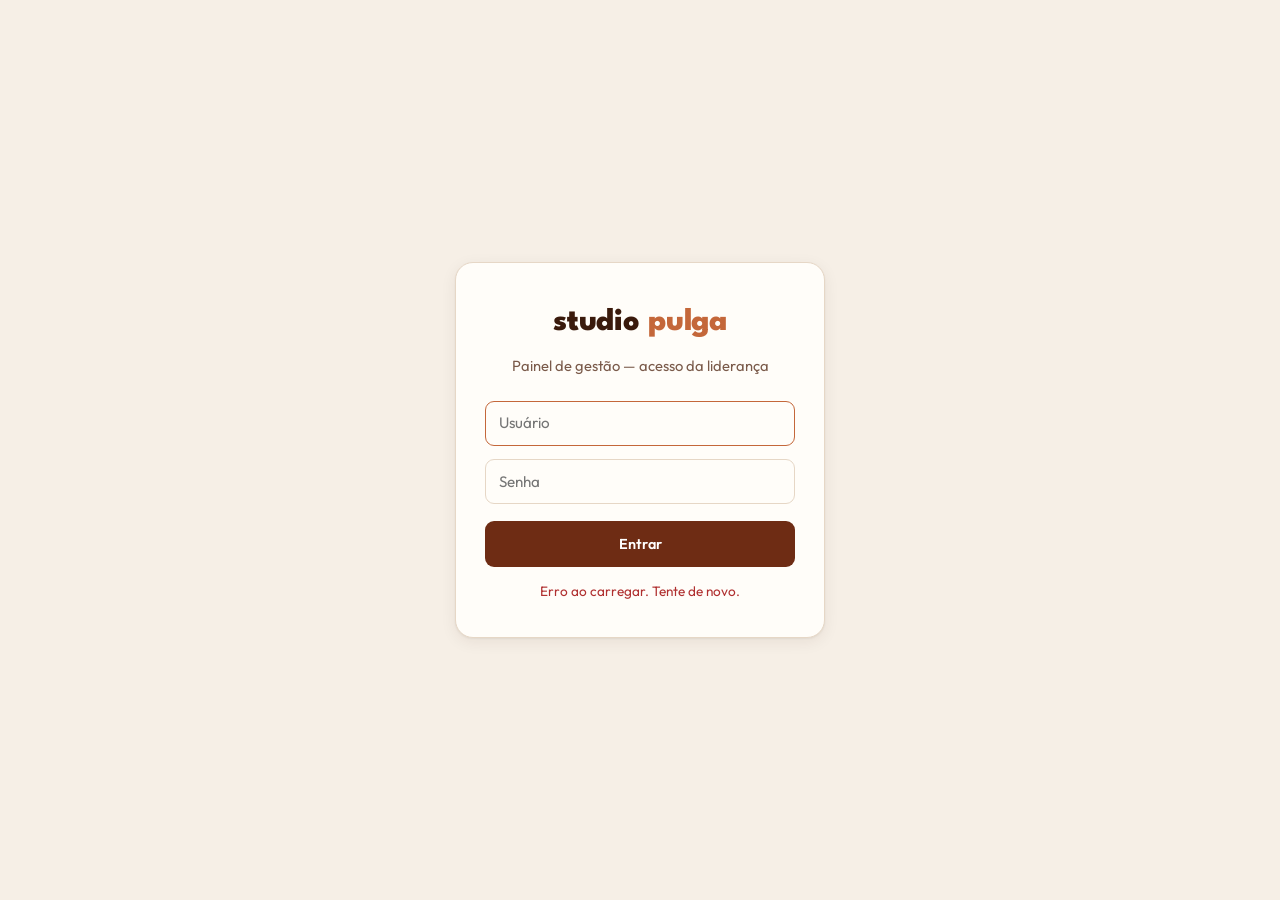
==== admin.html @ 7dc7fce8 "Restore Painel da Equipe source and rebuild missing front-end The latest production deploy of studio" ====
<!doctype html>
<html lang="pt-BR">
<head>
<meta charset="utf-8">
<meta name="viewport" content="width=device-width,initial-scale=1">
<meta name="robots" content="noindex,nofollow">
<title>Painel de Gestão · Studio Pulga</title>
<link rel="preconnect" href="https://fonts.googleapis.com">
<link rel="preconnect" href="https://fonts.gstatic.com" crossorigin>
<link href="https://fonts.googleapis.com/css2?family=League+Spartan:wght@500;600;700;800&family=Outfit:wght@400;500;600&display=swap" rel="stylesheet">
<link rel="stylesheet" href="/app.css?v=2">
</head>
<body>
<div id="login" class="hidden">
  <form class="login-card" id="loginForm">
    <div class="wordmark">studio <span>pulga</span></div>
    <p>Painel de gestão — acesso da liderança</p>
    <input class="field" id="usuario" type="text" placeholder="Usuário" autocomplete="username" autocapitalize="none" required>
    <input class="field" id="senha" type="password" placeholder="Senha" autocomplete="current-password" required>
    <button class="btn btn-primary" type="submit">Entrar</button>
    <div class="err" id="err"></div>
  </form>
</div>
<div id="app" class="hidden">
  <header class="top">
    <button class="icon-btn menu-btn" id="menuBtn" aria-label="Menu"></button>
    <div class="brand"><a href="#/inicio" class="wordmark">studio <span>pulga</span></a></div>
    <div class="mid"><span class="pill" id="pill">Painel de Gestão</span><span id="switch"></span></div>
    <div class="right">
      <button class="icon-btn" id="themeBtn" aria-label="Tema"></button>
      <button class="icon-btn" id="senhaBtn" aria-label="Trocar senha" title="Trocar senha"></button>
      <div class="avatar" id="av">SP</div>
      <span class="who" id="who"></span>
      <button class="icon-btn" id="logoutBtn" aria-label="Sair" title="Sair"></button>
    </div>
  </header>
  <div class="layout">
    <nav class="side" id="side"></nav>
    <main id="view"></main>
  </div>
</div>
<script>window.AREA="admin";</script>
<script src="/app.js?v=2"></script>
</body>
</html>
---- app.css ----
:root{
  --bg:#F6EFE6;--surface:#FFFDF9;--surface-2:#F3E9DD;--line:#E6D7C6;--ink:#3A1A0C;--muted:#7A5A4A;
  --brand:#6E2C14;--accent:#C4673A;--on-brand:#fff;
  --ok:#3F7A52;--ok-bg:#3F7A521f;--warn:#A9741F;--warn-bg:#C4933A24;--danger:#B03030;--danger-bg:#B030301a;--info:#3C6E8F;--info-bg:#3C6E8F1c;
  --radius:12px;--shadow:0 1px 2px #3A1A0C0f,0 4px 16px #3A1A0C12;--side:232px;--top:60px;
  color-scheme:light;
}
@media (prefers-color-scheme:dark){
  :root:not([data-theme="light"]){
    --bg:#17100B;--surface:#21170F;--surface-2:#2C1F15;--line:#3A2A1D;--ink:#F2E8DC;--muted:#B39886;
    --brand:#E08A5E;--accent:#E8A07A;--on-brand:#1B0F08;
    --ok:#79C08F;--ok-bg:#79C08F1f;--warn:#E3B464;--warn-bg:#E3B4641f;--danger:#EE7B7B;--danger-bg:#EE7B7B1c;--info:#86B8DA;--info-bg:#86B8DA1c;
    --shadow:0 1px 2px #0006,0 4px 16px #0005;color-scheme:dark;
  }
}
:root[data-theme="dark"]{
  --bg:#17100B;--surface:#21170F;--surface-2:#2C1F15;--line:#3A2A1D;--ink:#F2E8DC;--muted:#B39886;
  --brand:#E08A5E;--accent:#E8A07A;--on-brand:#1B0F08;
  --ok:#79C08F;--ok-bg:#79C08F1f;--warn:#E3B464;--warn-bg:#E3B4641f;--danger:#EE7B7B;--danger-bg:#EE7B7B1c;--info:#86B8DA;--info-bg:#86B8DA1c;
  --shadow:0 1px 2px #0006,0 4px 16px #0005;color-scheme:dark;
}

*,*::before,*::after{box-sizing:border-box;margin:0;padding:0}
html{-webkit-text-size-adjust:100%}
body{font-family:'Outfit',system-ui,sans-serif;font-size:15px;line-height:1.55;background:var(--bg);color:var(--ink);min-height:100vh}
a{color:var(--accent)}
button,input,select,textarea{font:inherit;color:inherit}
svg{display:block}
.hidden{display:none!important}
h1,h2,h3,.wordmark{font-family:'League Spartan',system-ui,sans-serif;letter-spacing:-.01em}

/* ---------- marca ---------- */
.wordmark{font-weight:800;font-size:1.35rem;color:var(--ink);text-decoration:none;white-space:nowrap}
.wordmark span{color:var(--accent)}

/* ---------- botões e campos ---------- */
.btn{display:inline-flex;align-items:center;justify-content:center;gap:.4rem;border:1px solid transparent;border-radius:9px;padding:.55rem 1rem;font-weight:600;font-size:.9rem;cursor:pointer;background:var(--surface-2);color:var(--ink);text-decoration:none;transition:filter .15s,background .15s}
.btn:hover{filter:brightness(.96)}
.btn:disabled{opacity:.6;cursor:default}
.btn-primary{background:var(--brand);color:var(--on-brand)}
.btn-ghost{background:none;border-color:var(--line)}
.btn-danger{background:var(--danger-bg);color:var(--danger)}
.btn-sm{padding:.3rem .65rem;font-size:.8rem;border-radius:7px}
.btn svg{width:16px;height:16px}
.field,.form input,.form select,.form textarea{width:100%;border:1.5px solid var(--line);border-radius:9px;padding:.6rem .8rem;background:var(--surface);color:var(--ink);font-size:.95rem;transition:border-color .15s}
.field:focus,.form input:focus,.form select:focus,.form textarea:focus{outline:none;border-color:var(--accent)}
.form textarea{min-height:90px;resize:vertical}
.icon-btn{display:inline-flex;align-items:center;justify-content:center;width:36px;height:36px;border:none;border-radius:9px;background:none;color:var(--muted);cursor:pointer}
.icon-btn:hover{background:var(--surface-2);color:var(--ink)}
.icon-btn svg{width:19px;height:19px}

/* ---------- login ---------- */
#login{min-height:100vh;display:flex;align-items:center;justify-content:center;padding:1.25rem}
.login-card{width:100%;max-width:370px;background:var(--surface);border:1px solid var(--line);border-radius:18px;box-shadow:var(--shadow);padding:2.2rem 1.8rem;display:flex;flex-direction:column;gap:.85rem;text-align:center}
.login-card .wordmark{font-size:2rem}
.login-card p{color:var(--muted);margin:-.4rem 0 .6rem;font-size:.92rem}
.login-card .btn{padding:.7rem;margin-top:.2rem}
.err{color:var(--danger);font-size:.85rem;min-height:1.2em}

/* ---------- topo ---------- */
.top{position:sticky;top:0;z-index:40;height:var(--top);display:flex;align-items:center;gap:.75rem;padding:0 1rem;background:var(--surface);border-bottom:1px solid var(--line)}
.top .brand{flex-shrink:0}
.top .mid{flex:1;display:flex;align-items:center;gap:.6rem;min-width:0}
.pill{display:inline-block;padding:.2rem .7rem;border-radius:999px;background:var(--surface-2);color:var(--muted);font-size:.78rem;font-weight:600;white-space:nowrap}
#switch a{font-size:.8rem;font-weight:600;color:var(--accent);text-decoration:none;white-space:nowrap}
#switch a:hover{text-decoration:underline}
.top .right{display:flex;align-items:center;gap:.25rem}
.avatar{width:34px;height:34px;border-radius:50%;background:var(--brand);color:var(--on-brand);display:flex;align-items:center;justify-content:center;font-size:.75rem;font-weight:700;flex-shrink:0;margin-left:.35rem}
.who{font-size:.85rem;font-weight:500;margin:0 .35rem;white-space:nowrap}
.menu-btn{display:none}

/* ---------- layout ---------- */
.layout{display:flex;min-height:calc(100vh - var(--top))}
.side{width:var(--side);flex-shrink:0;padding:1rem .6rem;border-right:1px solid var(--line);background:var(--surface);position:sticky;top:var(--top);height:calc(100vh - var(--top));overflow-y:auto}
.side .grp{font-size:.7rem;text-transform:uppercase;letter-spacing:.08em;color:var(--muted);font-weight:600;padding:.9rem .75rem .3rem}
.side a{display:flex;align-items:center;gap:.65rem;padding:.55rem .75rem;border-radius:9px;color:var(--muted);text-decoration:none;font-weight:500;font-size:.92rem}
.side a svg{width:18px;height:18px;flex-shrink:0}
.side a:hover{background:var(--surface-2);color:var(--ink)}
.side a.on{background:var(--brand);color:var(--on-brand)}
#view{flex:1;min-width:0;padding:1.75rem 2rem 4rem;max-width:1180px}
.scrim{display:none}

/* ---------- cabeçalho de página ---------- */
.ph{display:flex;align-items:flex-end;justify-content:space-between;gap:1rem;flex-wrap:wrap;margin-bottom:1.4rem}
.ph h1{font-size:1.75rem;font-weight:700;color:var(--ink);line-height:1.15}
.ph p{color:var(--muted);font-size:.92rem;margin-top:.2rem}
.ph .acts{display:flex;gap:.5rem;flex-wrap:wrap}
h2.sec{font-size:1.15rem;font-weight:700;margin:1.8rem 0 .8rem;display:flex;align-items:center;justify-content:space-between;gap:.75rem}
.muted{color:var(--muted)}
.small{font-size:.82rem}

/* ---------- cartões ---------- */
.card{background:var(--surface);border:1px solid var(--line);border-radius:var(--radius);padding:1.1rem 1.2rem;box-shadow:var(--shadow)}
.grid{display:grid;grid-template-columns:repeat(auto-fill,minmax(250px,1fr));gap:.9rem}
.stats{display:grid;grid-template-columns:repeat(auto-fit,minmax(150px,1fr));gap:.9rem;margin-bottom:.5rem}
.stat .n{font-family:'League Spartan',sans-serif;font-size:2rem;font-weight:700;line-height:1.1;color:var(--brand)}
.stat .l{color:var(--muted);font-size:.85rem}
.empty{padding:1.6rem;text-align:center;color:var(--muted);border:1.5px dashed var(--line);border-radius:var(--radius);font-size:.92rem}

/* ---------- etiquetas ---------- */
.tag{display:inline-flex;align-items:center;gap:.3rem;padding:.12rem .55rem;border-radius:999px;font-size:.74rem;font-weight:600;background:var(--surface-2);color:var(--muted);white-space:nowrap}
.tag.ok{background:var(--ok-bg);color:var(--ok)}
.tag.warn{background:var(--warn-bg);color:var(--warn)}
.tag.danger{background:var(--danger-bg);color:var(--danger)}
.tag.info{background:var(--info-bg);color:var(--info)}
.tag.lock{background:var(--danger-bg);color:var(--danger)}

/* ---------- tarefas ---------- */
.filters{display:flex;gap:.5rem;flex-wrap:wrap;margin-bottom:1rem}
.filters select{border:1.5px solid var(--line);border-radius:9px;padding:.4rem .7rem;background:var(--surface)}
.cols{display:grid;grid-template-columns:repeat(3,minmax(0,1fr));gap:1rem;align-items:start}
.col h3{font-size:.95rem;font-weight:700;margin-bottom:.6rem;display:flex;align-items:center;gap:.5rem}
.col h3 .count{font-family:'Outfit',sans-serif;font-size:.75rem;color:var(--muted);background:var(--surface-2);border-radius:999px;padding:.05rem .5rem}
.task{background:var(--surface);border:1px solid var(--line);border-radius:10px;padding:.8rem .9rem;margin-bottom:.6rem;box-shadow:var(--shadow)}
.task .t{font-weight:600;line-height:1.35}
.task .d{color:var(--muted);font-size:.85rem;margin-top:.25rem;white-space:pre-wrap}
.task .meta{display:flex;gap:.35rem;flex-wrap:wrap;margin-top:.55rem;align-items:center}
.task .row{display:flex;gap:.4rem;flex-wrap:wrap;margin-top:.65rem}
.task.late{border-color:var(--danger)}

/* ---------- agenda ---------- */
.week-nav{display:flex;align-items:center;gap:.5rem}
.week{display:grid;grid-template-columns:repeat(7,minmax(0,1fr));gap:.6rem}
.day{background:var(--surface);border:1px solid var(--line);border-radius:10px;min-height:150px;padding:.6rem;display:flex;flex-direction:column;gap:.45rem}
.day.today{border-color:var(--accent);box-shadow:0 0 0 1px var(--accent)}
.day .dh{font-size:.78rem;font-weight:600;color:var(--muted);text-transform:capitalize}
.day .dh b{font-family:'League Spartan',sans-serif;font-size:1.1rem;color:var(--ink);margin-right:.25rem}
.pub{border-radius:8px;padding:.45rem .55rem;background:var(--surface-2);font-size:.8rem;line-height:1.35;cursor:default}
.pub.click{cursor:pointer}
.pub .h{font-weight:700}
.pub.done{opacity:.6}
.pub.done .h{text-decoration:line-through}

/* ---------- clientes ---------- */
.cli{display:flex;flex-direction:column;gap:.45rem;text-decoration:none;color:inherit;transition:transform .12s}
.cli:hover{transform:translateY(-2px)}
.cli .nm{font-family:'League Spartan',sans-serif;font-size:1.1rem;font-weight:700}
.cli .rs{color:var(--muted);font-size:.86rem}
.ficha{display:grid;grid-template-columns:repeat(auto-fill,minmax(300px,1fr));gap:.9rem;margin-top:1rem}
.ficha h3{font-size:.8rem;text-transform:uppercase;letter-spacing:.07em;color:var(--muted);margin-bottom:.5rem}
.ficha ul{padding-left:1.1rem}
.ficha li{margin-bottom:.3rem}
.kv{display:grid;grid-template-columns:auto 1fr;gap:.35rem 1rem;font-size:.9rem}
.kv dt{color:var(--muted)}
.back{display:inline-flex;align-items:center;gap:.3rem;color:var(--muted);text-decoration:none;font-size:.88rem;margin-bottom:.6rem}
.back:hover{color:var(--ink)}

/* ---------- fluxo / conteúdo ---------- */
.flow{display:flex;flex-wrap:wrap;gap:.6rem;align-items:stretch}
.step{position:relative;flex:1 1 190px;max-width:260px;background:var(--surface);border:1px solid var(--line);border-radius:10px;padding:.8rem .9rem;box-shadow:var(--shadow)}
.step .num{font-family:'League Spartan',sans-serif;font-weight:800;color:var(--accent);font-size:.85rem}
.step .t{font-weight:700;margin:.1rem 0 .25rem}
.step .d{color:var(--muted);font-size:.86rem;white-space:pre-wrap}
.items{display:grid;gap:.6rem}
.item{background:var(--surface);border:1px solid var(--line);border-radius:10px;padding:.85rem 1rem}
.item .t{font-weight:700;display:flex;gap:.5rem;align-items:center;flex-wrap:wrap}
.item .d{color:var(--muted);font-size:.9rem;margin-top:.2rem;white-space:pre-wrap}
.check{display:flex;gap:.6rem;align-items:flex-start}
.check .box{width:18px;height:18px;border:2px solid var(--accent);border-radius:5px;flex-shrink:0;margin-top:.2rem}
.links{display:flex;gap:.6rem;flex-wrap:wrap}
.links a{display:inline-flex;align-items:center;gap:.4rem;padding:.55rem .9rem;border:1px solid var(--line);border-radius:10px;background:var(--surface);text-decoration:none;color:var(--ink);font-weight:500;font-size:.9rem}
.links a:hover{border-color:var(--accent)}
.links a svg{width:15px;height:15px;color:var(--accent)}

/* ---------- editor de blocos ---------- */
.ed-row{display:grid;grid-template-columns:1fr auto;gap:.6rem;align-items:start;background:var(--surface-2);border-radius:10px;padding:.7rem;margin-bottom:.6rem}
.ed-row .fs{display:grid;gap:.45rem}
.ed-row .side-acts{display:flex;flex-direction:column;gap:.3rem}
.ed-row label.chk{display:flex;gap:.4rem;align-items:center;font-size:.85rem;color:var(--muted)}
.ed-row label.chk input{width:auto}

/* ---------- equipe ---------- */
.mem{display:flex;gap:.8rem;align-items:center}
.mem .avatar{margin:0}
.mem .nm{font-weight:600}
.perms{display:flex;flex-wrap:wrap;gap:.3rem;margin-top:.6rem}
.perm-list{display:grid;gap:.35rem;max-height:46vh;overflow-y:auto;padding-right:.3rem}
.perm-list label{display:grid;grid-template-columns:auto 1fr;gap:.55rem;align-items:start;padding:.5rem .6rem;border-radius:8px;background:var(--surface-2);cursor:pointer}
.perm-list label input{width:auto;margin-top:.25rem}
.perm-list b{display:block;font-size:.88rem}
.perm-list span{font-size:.8rem;color:var(--muted)}
.perm-list .g{font-size:.7rem;text-transform:uppercase;letter-spacing:.08em;color:var(--muted);font-weight:600;margin-top:.4rem}

/* ---------- modal ---------- */
.overlay{position:fixed;inset:0;z-index:100;background:#1a0d0699;display:flex;align-items:center;justify-content:center;padding:1rem}
.modal{width:100%;max-width:560px;max-height:92vh;overflow-y:auto;background:var(--surface);border-radius:16px;box-shadow:0 20px 60px #0006;padding:1.5rem}
.modal h2{font-size:1.3rem;margin-bottom:1rem}
.form{display:grid;gap:.8rem}
.form .two{display:grid;grid-template-columns:1fr 1fr;gap:.8rem}
.form label{display:grid;gap:.3rem;font-size:.82rem;font-weight:500;color:var(--muted)}
.form label.inline{display:flex;align-items:center;gap:.5rem}
.form label.inline input{width:auto}
.form .hint{font-size:.78rem;color:var(--muted);font-weight:400}
.modal .foot{display:flex;justify-content:space-between;gap:.5rem;margin-top:1.2rem;flex-wrap:wrap}
.modal .foot .r{display:flex;gap:.5rem;margin-left:auto}
.modal .err{text-align:left;margin-top:.5rem}

/* ---------- aviso ---------- */
.toast{position:fixed;left:50%;bottom:1.2rem;transform:translateX(-50%);z-index:200;background:var(--ink);color:var(--bg);padding:.65rem 1.1rem;border-radius:10px;font-size:.9rem;box-shadow:var(--shadow);max-width:calc(100% - 2rem)}
.loading{padding:3rem;text-align:center;color:var(--muted)}

/* ---------- responsivo ---------- */
@media (max-width:980px){
  .cols{grid-template-columns:1fr}
  .week{grid-template-columns:repeat(2,minmax(0,1fr))}
}
@media (max-width:820px){
  .menu-btn{display:inline-flex}
  .who,#switch{display:none}
  .side{position:fixed;left:0;top:var(--top);z-index:60;height:calc(100vh - var(--top));transform:translateX(-100%);transition:transform .2s;box-shadow:var(--shadow)}
  body.nav-open .side{transform:none}
  body.nav-open .scrim{display:block;position:fixed;inset:var(--top) 0 0 0;z-index:50;background:#0005}
  #view{padding:1.2rem 1rem 4rem}
  .form .two{grid-template-columns:1fr}
  .step{max-width:none}
}
@media (max-width:520px){
  .top{gap:.4rem;padding:0 .6rem}
  .top .mid{display:none}
  .week{grid-template-columns:1fr}
  .ph h1{font-size:1.45rem}
  .side-mobile-switch{display:block}
}
.side-mobile-switch{display:none}
@media (max-width:820px){.side-mobile-switch{display:block}}
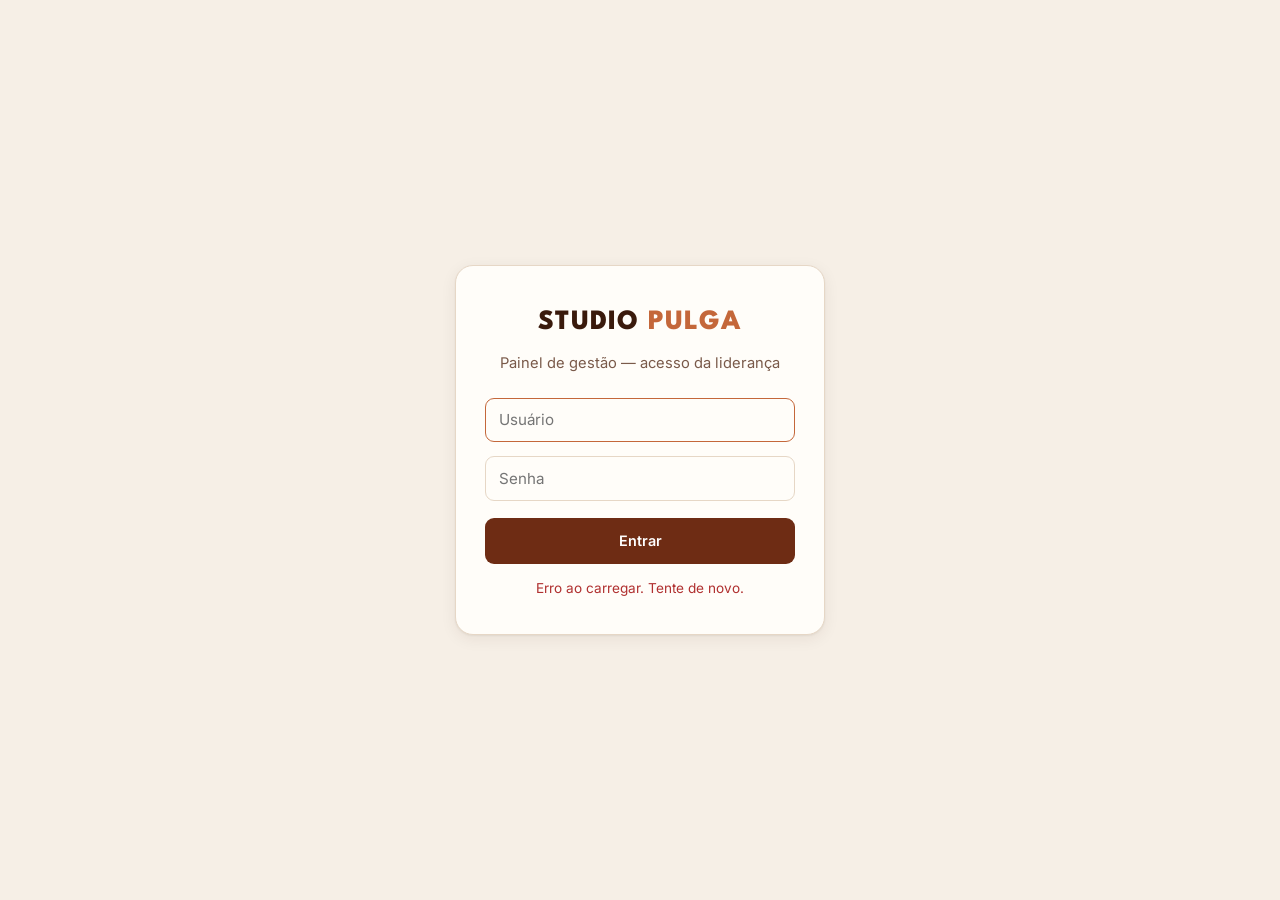
==== commit b3ee41ac: "Requests, access log, live inbox, tutorial, client links, mobile fixes - Service requests (gestão on" ====
--- a/admin.html
+++ b/admin.html
@@ -2,13 +2,20 @@
 <html lang="pt-BR">
 <head>
 <meta charset="utf-8">
-<meta name="viewport" content="width=device-width,initial-scale=1">
+<meta name="viewport" content="width=device-width,initial-scale=1,maximum-scale=1,viewport-fit=cover">
 <meta name="robots" content="noindex,nofollow">
 <title>Painel de Gestão · Studio Pulga</title>
 <link rel="preconnect" href="https://fonts.googleapis.com">
 <link rel="preconnect" href="https://fonts.gstatic.com" crossorigin>
-<link href="https://fonts.googleapis.com/css2?family=League+Spartan:wght@500;600;700;800&family=Outfit:wght@400;500;600&display=swap" rel="stylesheet">
-<link rel="stylesheet" href="/app.css?v=2">
+<link href="https://fonts.googleapis.com/css2?family=League+Spartan:wght@600;700;800&family=Inter:wght@400;500;600;700&display=swap" rel="stylesheet">
+<link rel="stylesheet" href="/app.css?v=5">
+<link rel="manifest" href="/manifest.webmanifest">
+<meta name="theme-color" content="#FFFDF9">
+<link rel="icon" href="/icon-192.png" type="image/png">
+<link rel="apple-touch-icon" href="/apple-touch-icon.png">
+<meta name="apple-mobile-web-app-capable" content="yes">
+<meta name="apple-mobile-web-app-title" content="Studio Pulga">
+<meta name="apple-mobile-web-app-status-bar-style" content="default">
 </head>
 <body>
 <div id="login" class="hidden">
@@ -40,6 +47,6 @@
   </div>
 </div>
 <script>window.AREA="admin";</script>
-<script src="/app.js?v=2"></script>
+<script src="/app.js?v=5"></script>
 </body>
 </html>
--- a/app.css
+++ b/app.css
@@ -223,3 +223,472 @@
 }
 .side-mobile-switch{display:none}
 @media (max-width:820px){.side-mobile-switch{display:block}}
+
+/* =====================================================================
+   v2 — bolinhas de situação, painel lateral, semana, calendário, abas,
+   identidade visual, PDF, fluxograma, planos, desempenho, PWA
+   ===================================================================== */
+:root{--red:#D23B3B;--yellow:#E0A21B;--green:#3E9B5F;--gray:#B6A79A;--pub:#7A5AC8}
+:root[data-theme="dark"]{--red:#F06A6A;--yellow:#F0C04A;--green:#6CC38A;--gray:#6E5E52;--pub:#A98BF0}
+@media (prefers-color-scheme:dark){:root:not([data-theme="light"]){--red:#F06A6A;--yellow:#F0C04A;--green:#6CC38A;--gray:#6E5E52;--pub:#A98BF0}}
+
+.dot{display:inline-block;width:10px;height:10px;border-radius:50%;flex-shrink:0;vertical-align:middle;margin-right:.4rem;background:var(--gray)}
+.dot.red{background:var(--red);box-shadow:0 0 0 3px color-mix(in srgb,var(--red) 22%,transparent)}
+.dot.yellow{background:var(--yellow);box-shadow:0 0 0 3px color-mix(in srgb,var(--yellow) 22%,transparent)}
+.dot.green{background:var(--green)}
+.dot.gray{background:var(--gray)}
+.dot.pub{background:var(--pub);border-radius:3px}
+.dot.ev{border-radius:3px}
+.red-t{color:var(--red)!important}.yellow-t{color:var(--yellow)!important}.green-t{color:var(--green)!important}
+.pre{white-space:pre-wrap}
+.over{font-size:.72rem;font-weight:600;text-transform:uppercase;letter-spacing:.06em;color:var(--muted);display:flex;align-items:center}
+.ct{font-weight:700;margin:.15rem 0 .3rem}
+.count{font-family:'Outfit',sans-serif;font-size:.75rem;color:var(--muted);background:var(--surface-2);border-radius:999px;padding:.05rem .5rem;font-weight:600}
+.lbl{font-size:.82rem;font-weight:500;color:var(--muted);margin-bottom:.4rem}
+.sep{font-family:'League Spartan',sans-serif;font-weight:700;font-size:.95rem;color:var(--ink);border-top:1px solid var(--line);padding-top:.9rem;margin-top:.3rem}
+.sep.first{border:0;padding-top:0;margin-top:0}
+.full{width:100%;margin-bottom:.6rem}
+a.stat{text-decoration:none;color:inherit;transition:transform .12s,border-color .12s}
+a.stat:hover{transform:translateY(-2px);border-color:var(--accent)}
+.stat .n small{font-size:1rem;color:var(--muted);font-weight:500}
+.stat .l{display:flex;align-items:center}
+.side a{position:relative}
+.badge{margin-left:auto;background:var(--red);color:#fff;font-size:.7rem;border-radius:999px;padding:0 .45rem;line-height:1.5}
+.side a.on .badge{background:#fff;color:var(--red)}
+.install{padding:1rem .6rem .4rem}
+.install .btn{width:100%}
+
+/* ---------- layout com painel lateral ---------- */
+.with-panel{display:grid;grid-template-columns:minmax(0,1fr) 300px;gap:1.5rem;align-items:start}
+#view{max-width:1400px}
+.panel{position:sticky;top:calc(var(--top) + 1rem);background:var(--surface);border:1px solid var(--line);border-radius:var(--radius);padding:1rem;box-shadow:var(--shadow);max-height:calc(100vh - var(--top) - 2rem);overflow-y:auto}
+.panel h3{font-size:1.05rem;margin-bottom:.8rem}
+.pl-sec{margin-bottom:1rem}
+.pl-h{display:flex;align-items:center;gap:.4rem;font-size:.78rem;font-weight:700;text-transform:uppercase;letter-spacing:.06em;color:var(--muted);margin-bottom:.4rem}
+.pl-h b{margin-left:auto;font-size:.8rem}
+.pl-h.red{color:var(--red)}.pl-h.yellow{color:var(--yellow)}
+.pl{display:flex;align-items:center;gap:.1rem;width:100%;text-align:left;background:none;border:0;border-radius:8px;padding:.45rem .5rem;cursor:pointer;font-size:.88rem}
+.pl:hover{background:var(--surface-2)}
+.pl-t{flex:1;min-width:0;overflow:hidden;text-overflow:ellipsis;white-space:nowrap}
+.pl-d{font-size:.75rem;color:var(--muted);white-space:nowrap;margin-left:.4rem}
+.pl-vazio{font-size:.85rem;color:var(--muted);padding:.3rem .5rem}
+.legend{display:flex;flex-wrap:wrap;gap:.35rem .8rem;align-items:center;font-size:.75rem;color:var(--muted);border-top:1px solid var(--line);padding-top:.7rem;margin-top:.4rem}
+.legend .dot{margin-right:.25rem}
+
+/* ---------- faixa da semana (início) ---------- */
+.strip{display:grid;grid-template-columns:repeat(7,minmax(0,1fr));gap:.5rem}
+.sday{background:var(--surface);border:1px solid var(--line);border-radius:10px;padding:.55rem .6rem;text-decoration:none;color:inherit;min-height:84px;display:flex;flex-direction:column;gap:.35rem;transition:border-color .12s}
+.sday:hover{border-color:var(--accent)}
+.sday.today{border-color:var(--accent);box-shadow:0 0 0 1px var(--accent)}
+.sd-h{font-size:.75rem;color:var(--muted);text-transform:capitalize;font-weight:600}
+.sd-h b{font-family:'League Spartan',sans-serif;color:var(--ink);font-size:1.05rem;margin-left:.15rem}
+.sd-dots{display:flex;flex-wrap:wrap;gap:.25rem;min-height:12px}
+.sd-dots .dot{margin:0;width:9px;height:9px}
+.sd-n{font-size:.72rem;color:var(--muted);margin-top:auto}
+
+/* ---------- tarefas: semana ---------- */
+.seg{display:inline-flex;background:var(--surface-2);border-radius:10px;padding:3px;gap:2px}
+.seg button,.seg label{display:inline-flex;align-items:center;gap:.35rem;border:0;background:none;padding:.4rem .75rem;border-radius:8px;font-weight:600;font-size:.85rem;color:var(--muted);cursor:pointer}
+.seg button.on,.seg label:has(input:checked){background:var(--surface);color:var(--ink);box-shadow:var(--shadow)}
+.seg label input{position:absolute;opacity:0;pointer-events:none}
+.weekbar{display:flex;align-items:center;gap:.5rem;margin-bottom:1rem}
+.wk-t{display:flex;flex-direction:column;align-items:center;min-width:150px;line-height:1.2}
+.wk-t span{font-size:.78rem;color:var(--muted)}
+.late-box{display:flex;align-items:center;gap:.5rem;background:var(--danger-bg);color:var(--danger);border-radius:10px;padding:.6rem .8rem;font-size:.88rem;margin-bottom:1rem}
+.tweek{display:grid;grid-template-columns:repeat(7,minmax(0,1fr));gap:.55rem}
+.tday{background:var(--surface);border:1px solid var(--line);border-radius:12px;padding:.55rem;min-height:190px;display:flex;flex-direction:column;gap:.4rem}
+.tday.today{border-color:var(--accent);box-shadow:0 0 0 1px var(--accent)}
+.tday.past{background:color-mix(in srgb,var(--surface) 70%,var(--surface-2))}
+.td-h{display:flex;align-items:baseline;gap:.35rem;font-size:.75rem;color:var(--muted);text-transform:capitalize;font-weight:600;padding:0 .15rem .2rem}
+.td-h b{font-family:'League Spartan',sans-serif;font-size:1.15rem;color:var(--ink)}
+.td-h em{margin-left:auto;font-style:normal;font-size:.7rem;background:var(--surface-2);border-radius:999px;padding:0 .45rem}
+.tchip{display:flex;align-items:flex-start;gap:.15rem;background:var(--surface-2);border-radius:9px;padding:.45rem .45rem .45rem .5rem;cursor:pointer;border-left:3px solid var(--green);transition:transform .1s,box-shadow .1s}
+.tchip:hover{transform:translateY(-1px);box-shadow:var(--shadow)}
+.tchip.atrasada{border-left-color:var(--red)}.tchip.perto{border-left-color:var(--yellow)}.tchip.feito{border-left-color:var(--gray);opacity:.6}
+.tchip.feito .tc-t{text-decoration:line-through}
+.tchip .dot{margin-top:.3rem}
+.tc-body{flex:1;min-width:0}
+.tc-t{font-size:.84rem;font-weight:600;line-height:1.3;overflow-wrap:break-word;hyphens:auto}
+.tc-m{font-size:.72rem;color:var(--muted);display:flex;flex-wrap:wrap;gap:.25rem;align-items:center;margin-top:.1rem}
+.tc-m .tag{font-size:.65rem;padding:0 .4rem}
+.tc-ok{flex-shrink:0;width:24px;height:24px;border-radius:50%;border:1.5px solid var(--line);background:var(--surface);color:var(--muted);display:flex;align-items:center;justify-content:center;cursor:pointer;opacity:.7}
+.tc-ok:hover{border-color:var(--green);color:var(--green);opacity:1}
+.echip{display:flex;align-items:center;font-size:.78rem;font-weight:600;background:color-mix(in srgb,var(--accent) 12%,transparent);border-radius:8px;padding:.35rem .5rem;cursor:pointer}
+.echip span:last-child{overflow:hidden;text-overflow:ellipsis;white-space:nowrap}
+.nodate{display:grid;grid-template-columns:repeat(auto-fill,minmax(220px,1fr));gap:.5rem}
+.task{cursor:pointer;transition:transform .1s}
+.task:hover{transform:translateY(-1px)}
+.task .t{display:flex;align-items:flex-start}
+.task .t .dot{margin-top:.4rem}
+.task.atrasada{border-color:var(--red)}
+.task.feito .t span{text-decoration:line-through;color:var(--muted)}
+.filters.tight{margin-bottom:.5rem}
+
+/* ---------- modal: detalhes ---------- */
+.modal.wide{max-width:720px}
+.det-top{display:flex;align-items:center;gap:.2rem;font-size:.9rem;margin:-.4rem 0 .2rem}
+.erro{display:flex;gap:.5rem;align-items:flex-start;background:var(--danger-bg);color:var(--ink);border-radius:8px;padding:.5rem .65rem;font-size:.88rem}
+.erro svg{color:var(--danger);margin-top:.2rem;flex-shrink:0}
+.erro-add{display:flex;gap:.5rem}
+.erro-add input{flex:1}
+.people{display:grid;grid-template-columns:repeat(auto-fill,minmax(200px,1fr));gap:.35rem;max-height:240px;overflow-y:auto}
+.people label{display:flex!important;align-items:center;gap:.5rem;background:var(--surface-2);border-radius:8px;padding:.4rem .55rem;cursor:pointer;color:var(--ink)!important}
+.people label input{width:auto}
+.people label span:last-child{display:flex;flex-direction:column;line-height:1.2;font-size:.85rem}
+.people small{color:var(--muted);font-size:.72rem}
+.avatar.xs{width:26px;height:26px;font-size:.62rem;margin:0}
+
+/* ---------- calendário ---------- */
+.cal-wrap{display:grid;grid-template-columns:minmax(0,1fr) 300px;gap:1.5rem;align-items:start}
+.cal{background:var(--surface);border:1px solid var(--line);border-radius:var(--radius);padding:1rem;box-shadow:var(--shadow)}
+.cal-head{display:flex;align-items:center;gap:.5rem;margin-bottom:.8rem}
+.cal-head b{font-family:'League Spartan',sans-serif;font-size:1.25rem;text-transform:capitalize;min-width:170px;text-align:center}
+.cal-grid{display:grid;grid-template-columns:repeat(7,minmax(0,1fr));gap:4px}
+.cal-dow{font-size:.72rem;font-weight:700;text-transform:uppercase;letter-spacing:.06em;color:var(--muted);text-align:center;padding:.2rem 0 .4rem}
+.cal-d{position:relative;display:flex;flex-direction:column;align-items:stretch;gap:.2rem;min-height:92px;border:1px solid var(--line);border-radius:9px;background:var(--surface);padding:.35rem;text-align:left;cursor:pointer;transition:border-color .12s,background .12s;overflow:hidden}
+.cal-d:hover{border-color:var(--accent)}
+.cal-d.out{opacity:.45}
+.cal-d.today .cd-n{background:var(--brand);color:var(--on-brand)}
+.cal-d.sel{border-color:var(--accent);box-shadow:0 0 0 1.5px var(--accent);background:color-mix(in srgb,var(--accent) 6%,var(--surface))}
+.cd-n{font-weight:700;font-size:.82rem;width:24px;height:24px;border-radius:50%;display:flex;align-items:center;justify-content:center}
+.cd-items{display:flex;flex-direction:column;gap:2px}
+.cd-ev{font-size:.68rem;font-weight:600;border-radius:4px;padding:1px 4px;white-space:nowrap;overflow:hidden;text-overflow:ellipsis;background:color-mix(in srgb,var(--green) 18%,transparent);color:var(--ink)}
+.cd-ev.red{background:color-mix(in srgb,var(--red) 20%,transparent)}.cd-ev.yellow{background:color-mix(in srgb,var(--yellow) 24%,transparent)}.cd-ev.gray{background:var(--surface-2);color:var(--muted)}
+.cd-dots{display:flex;flex-wrap:wrap;gap:3px;margin-top:auto}
+.cd-dots .dot{width:8px;height:8px;margin:0;box-shadow:none}
+.cd-dots .more{font-size:.65rem;color:var(--muted);line-height:8px}
+.day-panel h3{text-transform:none}
+.day-panel h3::first-letter{text-transform:uppercase}
+.ev-card{cursor:pointer}
+
+/* ---------- clientes ---------- */
+.cli-top{display:flex;align-items:center;justify-content:space-between;gap:.5rem}
+.tags{display:flex;gap:.35rem;flex-wrap:wrap}
+.cli-foot{display:flex;justify-content:space-between;align-items:center;margin-top:auto}
+.cli-foot span{display:flex;align-items:center}
+.sw-mini{display:flex}
+.sw-mini i{width:16px;height:16px;border-radius:50%;border:2px solid var(--surface);margin-left:-5px}
+.tabs{display:flex;gap:.25rem;border-bottom:1px solid var(--line);margin:-.2rem 0 1.2rem;overflow-x:auto;scrollbar-width:none}
+.tabs::-webkit-scrollbar{display:none}
+.tabs a{padding:.6rem .85rem;color:var(--muted);text-decoration:none;font-weight:600;font-size:.9rem;border-bottom:2px solid transparent;white-space:nowrap;display:flex;align-items:center;gap:.35rem}
+.tabs a:hover{color:var(--ink)}
+.tabs a.on{color:var(--ink);border-bottom-color:var(--accent)}
+.ph p .tag{vertical-align:middle}
+.sub-r{display:block;margin-top:.35rem;max-width:70ch}
+.ficha .span2{grid-column:span 2}
+.swatches{display:flex;flex-wrap:wrap;gap:.6rem}
+.sw{display:flex;flex-direction:column;align-items:center;gap:.3rem;background:none;border:0;cursor:pointer;font-size:.75rem;font-weight:600;color:var(--muted)}
+.sw i{width:64px;height:64px;border-radius:14px;box-shadow:inset 0 0 0 1px #0002,var(--shadow);transition:transform .12s}
+.sw:hover i{transform:scale(1.06)}
+.sw-prev{display:flex;gap:.3rem;min-height:4px}
+.sw-prev i{width:22px;height:22px;border-radius:6px;box-shadow:inset 0 0 0 1px #0002}
+.upl{display:flex;align-items:center;gap:.6rem;flex-wrap:wrap;margin-bottom:1rem}
+.upl select{border:1.5px solid var(--line);border-radius:9px;padding:.5rem .7rem;background:var(--surface)}
+.upl label.btn{cursor:pointer}
+.arq{display:flex;align-items:center;gap:.3rem;border-bottom:1px solid var(--line);padding:.35rem 0}
+.arq:last-child{border:0}
+.arq-open{flex:1;display:flex;align-items:center;gap:.6rem;background:none;border:0;text-align:left;cursor:pointer;padding:.35rem;border-radius:8px;color:var(--ink)}
+.arq-open:hover{background:var(--surface-2)}
+.arq-open svg{color:var(--accent);flex-shrink:0}
+.arq-open span{display:flex;flex-direction:column;min-width:0}
+.arq-open b{overflow:hidden;text-overflow:ellipsis;white-space:nowrap;font-weight:600}
+.arq-open small{color:var(--muted);font-size:.75rem}
+.nota-nova{margin-bottom:.5rem}
+.nota-nova textarea{min-height:80px}
+.nota-nova .r{display:flex;justify-content:flex-end}
+.small-seg{align-self:start}
+.small-seg label{font-size:.8rem}
+.item.nota .t{gap:.6rem}
+.item.nota .t .icon-btn{margin-left:auto;width:28px;height:28px}
+.item.nota.solicitacao{border-left:3px solid var(--yellow)}
+.ph-row{display:flex;align-items:center;justify-content:space-between;gap:1rem}
+.ph-row h2.sec{margin-top:.4rem}
+
+/* ---------- PDF ---------- */
+.pdf-ov{padding:0;align-items:stretch}
+.pdf-box{width:100%;max-width:960px;margin:auto;height:100%;display:flex;flex-direction:column;background:var(--bg)}
+.pdf-bar{display:flex;align-items:center;gap:.8rem;padding:.6rem 1rem;background:var(--surface);border-bottom:1px solid var(--line)}
+.pdf-bar b{flex:1;min-width:0;overflow:hidden;text-overflow:ellipsis;white-space:nowrap}
+.pdf-pages{flex:1;overflow-y:auto;padding:12px;display:flex;flex-direction:column;align-items:center;gap:12px;user-select:none;-webkit-user-select:none;-webkit-touch-callout:none}
+.pdf-pages canvas{background:#fff;box-shadow:var(--shadow);border-radius:4px;max-width:100%;height:auto;pointer-events:none}
+@media print{.pdf-ov{display:none!important}}
+
+/* ---------- fluxograma (balões ligados) ---------- */
+.fc{position:relative;display:flex;flex-wrap:wrap;gap:2.2rem 2.6rem;padding:.4rem .2rem 1rem}
+.fc-lines{position:absolute;inset:0;pointer-events:none;overflow:visible;color:var(--accent)}
+.fc-lines path{fill:none;stroke:currentColor;stroke-width:2;stroke-linecap:round;opacity:.75}
+.fc-node{position:relative;z-index:1;flex:0 1 210px;min-width:170px;background:var(--surface);border:1.5px solid var(--line);border-radius:18px;padding:.8rem .95rem;box-shadow:var(--shadow);transition:transform .12s,border-color .12s}
+.fc-node:hover,.fc-node:focus{transform:translateY(-2px);border-color:var(--accent);outline:none}
+.fc-node.mine{border-color:var(--accent);background:color-mix(in srgb,var(--accent) 9%,var(--surface))}
+.fc-n{position:absolute;top:-11px;left:14px;background:var(--brand);color:var(--on-brand);font-family:'League Spartan',sans-serif;font-weight:800;font-size:.72rem;border-radius:999px;padding:.05rem .5rem}
+.fc-t{font-weight:700;margin-top:.15rem;display:flex;flex-wrap:wrap;gap:.3rem;align-items:center}
+.fc-q{display:inline-flex;align-items:center;gap:.25rem;font-size:.72rem;font-weight:600;color:var(--accent);background:color-mix(in srgb,var(--accent) 12%,transparent);border-radius:999px;padding:.08rem .5rem;margin-top:.3rem}
+.fc-d{color:var(--muted);font-size:.84rem;margin-top:.3rem;white-space:pre-wrap}
+
+/* ---------- planos ---------- */
+.plans{display:grid;grid-template-columns:repeat(auto-fit,minmax(240px,1fr));gap:1rem}
+.plan{border-top:4px solid var(--accent)}
+.plan.p2{border-top-color:var(--brand)}.plan.p3{border-top-color:var(--yellow)}
+.plan-h{display:flex;align-items:center;justify-content:space-between;margin-bottom:.6rem}
+.plan-h b{font-family:'League Spartan',sans-serif;font-size:1.6rem}
+.plan ul{padding-left:1.1rem;display:grid;gap:.35rem}
+
+/* ---------- desempenho ---------- */
+.ph .acts select,.filters select{border:1.5px solid var(--line);border-radius:9px;padding:.45rem .7rem;background:var(--surface)}
+.table-card{padding:0;overflow-x:auto}
+table.perf{min-width:720px}
+.perf td{vertical-align:middle}
+.perf .mem span:last-child{display:flex;flex-direction:column;line-height:1.25}
+.bar-td{min-width:140px}
+.bar{display:inline-block;vertical-align:middle;width:80px;height:8px;border-radius:99px;background:var(--surface-2);overflow:hidden;margin-right:.4rem}
+.bar i{display:block;height:100%;border-radius:99px}
+.bar i.g{background:var(--green)}.bar i.y{background:var(--yellow)}.bar i.r{background:var(--red)}
+.bar-v{font-size:.82rem;font-weight:600}
+.erro-item{text-align:left;cursor:pointer;width:100%;font:inherit;color:inherit}
+.erro-item:hover{border-color:var(--accent)}
+.erro-item .t svg{color:var(--danger)}
+
+/* ---------- transições suaves ---------- */
+@media (prefers-reduced-motion:no-preference){
+  ::view-transition-old(root),::view-transition-new(root){animation-duration:.16s}
+  .modal{animation:sobe .16s ease-out}
+  .toast{animation:sobeT .18s ease-out}
+}
+@keyframes sobe{from{opacity:0;transform:translateY(8px)}to{opacity:1;transform:none}}
+.toast{transform:translateX(-50%)}
+@keyframes sobeT{from{opacity:0}to{opacity:1}}
+
+/* ---------- responsivo v2 ---------- */
+@media (max-width:1180px){
+  .with-panel,.cal-wrap{grid-template-columns:1fr}
+  .panel{position:static;max-height:none}
+  .with-panel>.panel{order:-1}
+  .tweek{grid-template-columns:repeat(4,minmax(0,1fr))}
+}
+@media (max-width:820px){
+  .tweek{grid-template-columns:1fr}
+  .tday{min-height:0}
+  .tday.none:not(.today){display:none}
+  .strip{grid-template-columns:repeat(7,minmax(64px,1fr));overflow-x:auto}
+  .cal-d{min-height:56px;padding:.2rem}
+  .cd-items{display:none}
+  .ficha .span2{grid-column:auto}
+  .fc{flex-direction:column;gap:1.8rem;padding-left:.4rem}
+  .fc-node{flex:none;width:100%;max-width:460px}
+  .ph .acts{width:100%}
+  .modal{max-height:100%;border-radius:16px 16px 0 0;margin-top:auto}
+  .overlay{align-items:flex-end;padding:0}
+  .people{grid-template-columns:1fr}
+}
+@media (max-width:520px){
+  .cal-head b{min-width:0;font-size:1.05rem}
+  .cal-dow{font-size:.6rem}
+  .cd-n{font-size:.75rem;width:20px;height:20px}
+  .wk-t{min-width:0;flex:1}
+  .erro-add{flex-direction:column}
+}
+
+/* painel lateral só cabe ao lado em telas largas; senão vai para cima, em colunas */
+@media (max-width:1500px) and (min-width:821px){
+  .with-panel{grid-template-columns:1fr}
+  .with-panel>.panel{order:-1;position:static;max-height:none;display:grid;grid-template-columns:repeat(auto-fit,minmax(240px,1fr));gap:0 1.5rem;padding:.9rem 1.1rem}
+  .with-panel>.panel h3,.with-panel>.panel .legend{grid-column:1/-1}
+  .with-panel>.panel .pl-sec{margin-bottom:.4rem}
+}
+@media (max-width:1180px){.with-panel>.panel{display:block}}
+table{width:100%;border-collapse:collapse;font-size:.9rem}
+th,td{padding:.7rem .9rem;text-align:left;border-bottom:1px solid var(--line);white-space:nowrap}
+th{font-size:.72rem;font-weight:700;text-transform:uppercase;letter-spacing:.06em;color:var(--muted);background:var(--surface-2)}
+tbody tr:last-child td{border-bottom:0}
+tbody tr:hover td{background:color-mix(in srgb,var(--surface-2) 50%,transparent)}
+.perf .mem{gap:.6rem}
+
+/* =====================================================================
+   v3 — celular sem vazar das bordas, caixa de entrada, recados, e-mails
+   ===================================================================== */
+html,body{max-width:100%;overflow-x:hidden}
+@supports (overflow:clip){html,body{overflow-x:clip}}
+img,svg,canvas,video{max-width:100%}
+input,select,textarea{max-width:100%;min-width:0}
+.form>*,.form .two>*,.with-panel>*,.cal-wrap>*,.layout>*,.ficha>*,.grid>*{min-width:0}
+.card,.item,.task,.tchip,.pl,.recado{overflow-wrap:anywhere}
+@media (max-width:820px){
+  /* iPhone dá zoom sozinho em campos com letra menor que 16px — e não volta */
+  input,select,textarea,.field,.filters select,.ph .acts select,.upl select{font-size:16px!important}
+  .top{gap:.35rem;padding:0 .5rem}
+  .top .right{gap:0}
+  .top .avatar{display:none}
+  .icon-btn{width:34px;height:34px}
+  .wordmark{font-size:1.2rem}
+  .ph{gap:.7rem}
+  .ph .acts{flex-wrap:wrap}
+  .ph .acts .btn{flex:1 1 auto}
+  .filters{flex-wrap:wrap}
+  .filters select{flex:1 1 140px}
+  .weekbar{flex-wrap:wrap}
+  .modal{padding:1.1rem}
+  .tabs{margin-left:-1rem;margin-right:-1rem;padding:0 1rem}
+  .legend{font-size:.7rem}
+  .recado{flex-wrap:wrap}
+  .recado .btn{margin-left:auto}
+  .env{grid-template-columns:1fr auto;}
+  .env .env-t{grid-column:1/-1;order:3}
+}
+@media (max-width:380px){ .wordmark{font-size:1.05rem} .top .menu-btn{width:30px} }
+
+/* ---------- caixa de entrada ---------- */
+.inbox-btn{position:relative}
+.ibadge{position:absolute;top:2px;right:1px;min-width:17px;height:17px;border-radius:99px;background:var(--red);color:#fff;font-size:.62rem;font-weight:700;display:flex;align-items:center;justify-content:center;padding:0 4px;border:2px solid var(--surface)}
+.inbox-btn.tem{color:var(--ink)}
+.inbox{display:grid;gap:.4rem;max-height:60vh;overflow-y:auto}
+.ib-item{display:flex;gap:.7rem;align-items:flex-start;text-align:left;width:100%;background:var(--surface);border:1px solid var(--line);border-radius:10px;padding:.65rem .75rem;cursor:pointer;color:var(--ink);font:inherit;position:relative}
+.ib-item:hover{border-color:var(--accent)}
+.ib-item.unread{background:color-mix(in srgb,var(--accent) 8%,var(--surface));border-color:color-mix(in srgb,var(--accent) 40%,var(--line))}
+.ib-item.urg{border-left:3px solid var(--red)}
+.ib-ic{width:32px;height:32px;border-radius:9px;display:flex;align-items:center;justify-content:center;flex-shrink:0;background:var(--surface-2);color:var(--muted)}
+.ib-ic.info{background:var(--info-bg);color:var(--info)}.ib-ic.ok{background:var(--ok-bg);color:var(--ok)}.ib-ic.warn{background:var(--warn-bg);color:var(--warn)}
+.ib-b{display:flex;flex-direction:column;min-width:0;flex:1}
+.ib-t{font-size:.8rem;color:var(--muted)}
+.ib-t b{color:var(--ink)}
+.ib-t small{margin-left:.2rem}
+.ib-s{font-weight:600;margin-top:.1rem}
+.ib-x{font-size:.82rem;color:var(--muted)}
+.ib-dot{width:9px;height:9px;border-radius:50%;background:var(--accent);flex-shrink:0;margin-top:.4rem}
+.nova{display:inline-block;background:var(--info);color:#fff;font-size:.6rem;font-weight:700;text-transform:uppercase;letter-spacing:.05em;border-radius:5px;padding:.05rem .35rem;margin-right:.3rem;vertical-align:middle}
+
+/* ---------- recados ---------- */
+.recados{display:grid;gap:.6rem;margin-bottom:1.1rem}
+.recado{display:flex;gap:.8rem;align-items:center;background:color-mix(in srgb,var(--yellow) 14%,var(--surface));border:1.5px solid color-mix(in srgb,var(--yellow) 55%,var(--line));border-radius:var(--radius);padding:.85rem 1rem;box-shadow:var(--shadow);animation:sobeT .3s ease-out}
+.recado.urg{background:color-mix(in srgb,var(--red) 10%,var(--surface));border-color:var(--red)}
+.rc-ic{width:40px;height:40px;border-radius:12px;display:flex;align-items:center;justify-content:center;background:var(--surface);color:var(--warn);flex-shrink:0}
+.recado.urg .rc-ic{color:var(--red)}
+.rc-b{flex:1;min-width:0}
+.rc-h{display:flex;align-items:center;gap:.45rem;flex-wrap:wrap;font-size:.85rem}
+.rc-h small{color:var(--muted)}
+.rc-t{font-size:1rem;font-weight:500;margin-top:.15rem;white-space:pre-wrap}
+.enviados{background:var(--surface);border:1px solid var(--line);border-radius:var(--radius);padding:.6rem .9rem;margin-bottom:1rem}
+.enviados summary{cursor:pointer;font-weight:600;font-size:.88rem;display:flex;align-items:center;gap:.4rem;color:var(--muted)}
+.env{display:grid;grid-template-columns:110px 1fr auto auto;gap:.6rem;align-items:center;padding:.45rem 0;border-top:1px solid var(--line);font-size:.86rem;margin-top:.4rem}
+.env-p{font-weight:600}
+.env-t{overflow:hidden;text-overflow:ellipsis;white-space:nowrap}
+.env-s{font-size:.75rem;white-space:nowrap}
+.icon-btn.sm{width:28px;height:28px}
+
+/* ---------- e-mails da tarefa ---------- */
+.emails{display:grid;gap:.5rem;background:var(--surface-2);border-radius:10px;padding:.7rem}
+.chips{display:flex;flex-wrap:wrap;gap:.35rem}
+.chip{display:inline-flex;align-items:center;gap:.35rem;background:var(--surface);border:1px solid var(--line);border-radius:999px;padding:.2rem .3rem .2rem .6rem;font-size:.82rem;max-width:100%}
+.chip svg{color:var(--accent);flex-shrink:0}
+.chip button{border:0;background:var(--surface-2);border-radius:50%;width:20px;height:20px;cursor:pointer;color:var(--muted);line-height:1;flex-shrink:0}
+.chip button:hover{background:var(--danger-bg);color:var(--danger)}
+.em-add{display:flex;gap:.5rem}
+.em-add input{flex:1}
+.emails .hint{font-size:.75rem}
+@media (max-width:520px){.em-add{flex-direction:column}}
+
+/* ---------- escolha ao adicionar no dia ---------- */
+.escolha{display:grid;grid-template-columns:1fr 1fr;gap:.7rem}
+.esc{display:flex;flex-direction:column;align-items:flex-start;gap:.35rem;text-align:left;background:var(--surface);border:1.5px solid var(--line);border-radius:12px;padding:1rem;cursor:pointer;font:inherit;color:var(--ink);transition:border-color .12s,transform .12s}
+.esc:hover{border-color:var(--accent);transform:translateY(-2px)}
+.esc svg{color:var(--accent)}
+.esc span{font-size:.82rem;color:var(--muted)}
+@media (max-width:520px){.escolha{grid-template-columns:1fr}}
+.em-add .btn{background:var(--surface);border-color:var(--line)}
+
+/* =====================================================================
+   v4 — fontes, celular sem "zoom solto", menu recolhível, solicitações,
+   acessos, proteção de conteúdo, tutorial
+   ===================================================================== */
+body{font-family:'Inter',system-ui,-apple-system,sans-serif;-webkit-font-smoothing:antialiased}
+h1,.ph h1{font-weight:700}
+h2,h3,.ct,.sep,.cli .nm,.plan-h b{font-weight:600}
+h2.sec{font-weight:700}
+.wordmark{text-transform:uppercase;letter-spacing:.04em;font-weight:800}
+.login-card .wordmark{font-size:1.75rem}
+.count,.col h3 .count{font-family:'Inter',sans-serif}
+
+/* celular: nada de zoom por toque duplo, fundo travado com modal aberto, campos de data no tamanho certo */
+html{touch-action:manipulation;-webkit-text-size-adjust:100%;text-size-adjust:100%}
+html.modal-aberto,html.modal-aberto body{overflow:hidden;overscroll-behavior:none}
+.overlay{overscroll-behavior:contain;touch-action:pan-y}
+.modal{overscroll-behavior:contain;-webkit-overflow-scrolling:touch;max-width:min(560px,100%)}
+.modal.wide{max-width:min(720px,100%)}
+input[type=date],input[type=time],input[type=datetime-local]{-webkit-appearance:none;appearance:none;min-height:44px;display:block;width:100%;line-height:1.3;text-align:left}
+input[type=date]::-webkit-date-and-time-value,input[type=time]::-webkit-date-and-time-value{text-align:left}
+@media (max-width:820px){
+  .overlay{padding-top:env(safe-area-inset-top)}
+  .modal{padding-bottom:calc(1.1rem + env(safe-area-inset-bottom))}
+  .top{padding-top:env(safe-area-inset-top);height:calc(var(--top) + env(safe-area-inset-top))}
+}
+
+/* menu lateral recolhível (computador) */
+.side{transition:width .2s ease}
+.side-toggle{display:flex;align-items:center;gap:.65rem;width:100%;margin-top:.8rem;padding:.55rem .75rem;border:0;border-top:1px solid var(--line);background:none;color:var(--muted);font:inherit;font-size:.85rem;cursor:pointer;border-radius:0}
+.side-toggle:hover{color:var(--ink)}
+.side-toggle svg{width:18px;height:18px;flex-shrink:0}
+@media (min-width:821px){
+  body.side-mini{--side:68px}
+  body.side-mini .side{padding:1rem .45rem}
+  body.side-mini .side a{justify-content:center;padding:.6rem}
+  body.side-mini .side a span,body.side-mini .side .grp,body.side-mini .side-toggle span,body.side-mini .install{display:none}
+  body.side-mini .side .badge{position:absolute;top:2px;right:4px;font-size:.6rem;padding:0 .3rem}
+  body.side-mini .side-toggle{justify-content:center;padding:.6rem}
+  body.side-mini #view{max-width:1560px}
+}
+@media (max-width:820px){.side-toggle{display:none}}
+
+/* solicitações */
+.sols{display:grid;gap:.55rem}
+.sol{display:grid;grid-template-columns:200px 1fr 170px auto;gap:.9rem;align-items:center;background:var(--surface);border:1px solid var(--line);border-left:4px solid var(--yellow);border-radius:10px;padding:.75rem .9rem}
+.sol.urg{border-left-color:var(--red)}
+.sol.ok{border-left-color:var(--green);opacity:.85}
+.sol-p{display:flex;gap:.55rem;align-items:center}
+.sol-p span:last-child{display:flex;flex-direction:column;line-height:1.25}
+.sol-p small,.sol-s small{color:var(--muted);font-size:.75rem}
+.sol-t{white-space:pre-wrap;font-size:.92rem}
+.sol-r{color:var(--muted);font-size:.85rem;margin-top:.25rem}
+.sol-s{display:flex;flex-direction:column;align-items:flex-start;gap:.2rem}
+.sol-card{cursor:pointer}
+.ib-item.pend{border-left:3px solid var(--yellow)}
+.ib-ic.danger{background:var(--danger-bg);color:var(--danger)}
+@media (max-width:820px){.sol{grid-template-columns:1fr auto}.sol-t,.sol-s{grid-column:1/-1}}
+
+/* acessos */
+tr.click{cursor:pointer}
+tr.click:hover td{background:color-mix(in srgb,var(--accent) 7%,transparent)}
+
+/* checklist que dá para ticar */
+.item.check{cursor:pointer;align-items:flex-start;-webkit-user-select:none;user-select:none}
+.item.check input{position:absolute;opacity:0;pointer-events:none}
+.item.check .box{display:flex;align-items:center;justify-content:center;color:transparent;transition:background .12s}
+.item.check.feito .box{background:var(--green);border-color:var(--green);color:#fff}
+.item.check.feito .t{text-decoration:line-through;color:var(--muted)}
+.qa-foot{display:flex;align-items:center;justify-content:space-between;gap:.8rem;flex-wrap:wrap;margin-top:.6rem}
+.novo-fluxo{margin:1.8rem 0 .5rem}
+.acts-inline{margin-left:auto}
+
+/* calendário: bolinha piscando em evento novo */
+.dot.pulse{animation:pisca 1.4s ease-in-out infinite}
+@keyframes pisca{50%{transform:scale(1.5);opacity:.6}}
+.cd-ev .nova{font-size:.55rem;padding:0 .25rem}
+
+/* proteção de conteúdo (colaboradores) */
+body.protegido #view,body.protegido .modal,body.protegido .pdf-box{-webkit-user-select:none;user-select:none;-webkit-touch-callout:none}
+body.protegido input,body.protegido textarea{-webkit-user-select:text;user-select:text}
+#marcaDagua{position:fixed;inset:-50%;z-index:90;pointer-events:none;display:flex;flex-wrap:wrap;gap:90px 120px;align-content:flex-start;transform:rotate(-24deg);opacity:.045;font-size:13px;font-weight:600;color:var(--ink);overflow:hidden}
+@media print{body.protegido *{display:none!important}body.protegido::after{content:'Impressão desativada no painel da equipe.';display:block!important}}
+
+/* tutorial */
+.tour{position:fixed;inset:0;z-index:300}
+.tour-hole{position:fixed;border-radius:12px;box-shadow:0 0 0 9999px rgba(20,10,4,.66);transition:all .25s ease;pointer-events:none;outline:2px solid var(--accent);outline-offset:2px}
+.tour-card{position:fixed;width:360px;max-width:calc(100vw - 24px);background:var(--surface);color:var(--ink);border-radius:16px;padding:1.1rem 1.2rem 1rem;box-shadow:0 18px 50px #0007;transition:top .25s,left .25s}
+.tour-card.centro{width:420px}
+.tour-card h3{font-size:1.15rem;margin:.15rem 0 .4rem}
+.tour-card p{font-size:.92rem;color:var(--muted);line-height:1.5}
+.tour-n{font-size:.72rem;font-weight:700;color:var(--accent);text-transform:uppercase;letter-spacing:.08em}
+.tour-b{display:flex;align-items:center;gap:.4rem;margin-top:1rem}
+.tour-b span{flex:1}
+@media (max-width:820px){
+  .tour-card,.tour-card.centro{left:12px!important;right:12px;width:auto;bottom:calc(12px + env(safe-area-inset-bottom));top:auto;transform:none!important}
+}
+.novidades{padding-left:1.2rem;display:grid;gap:.5rem}
